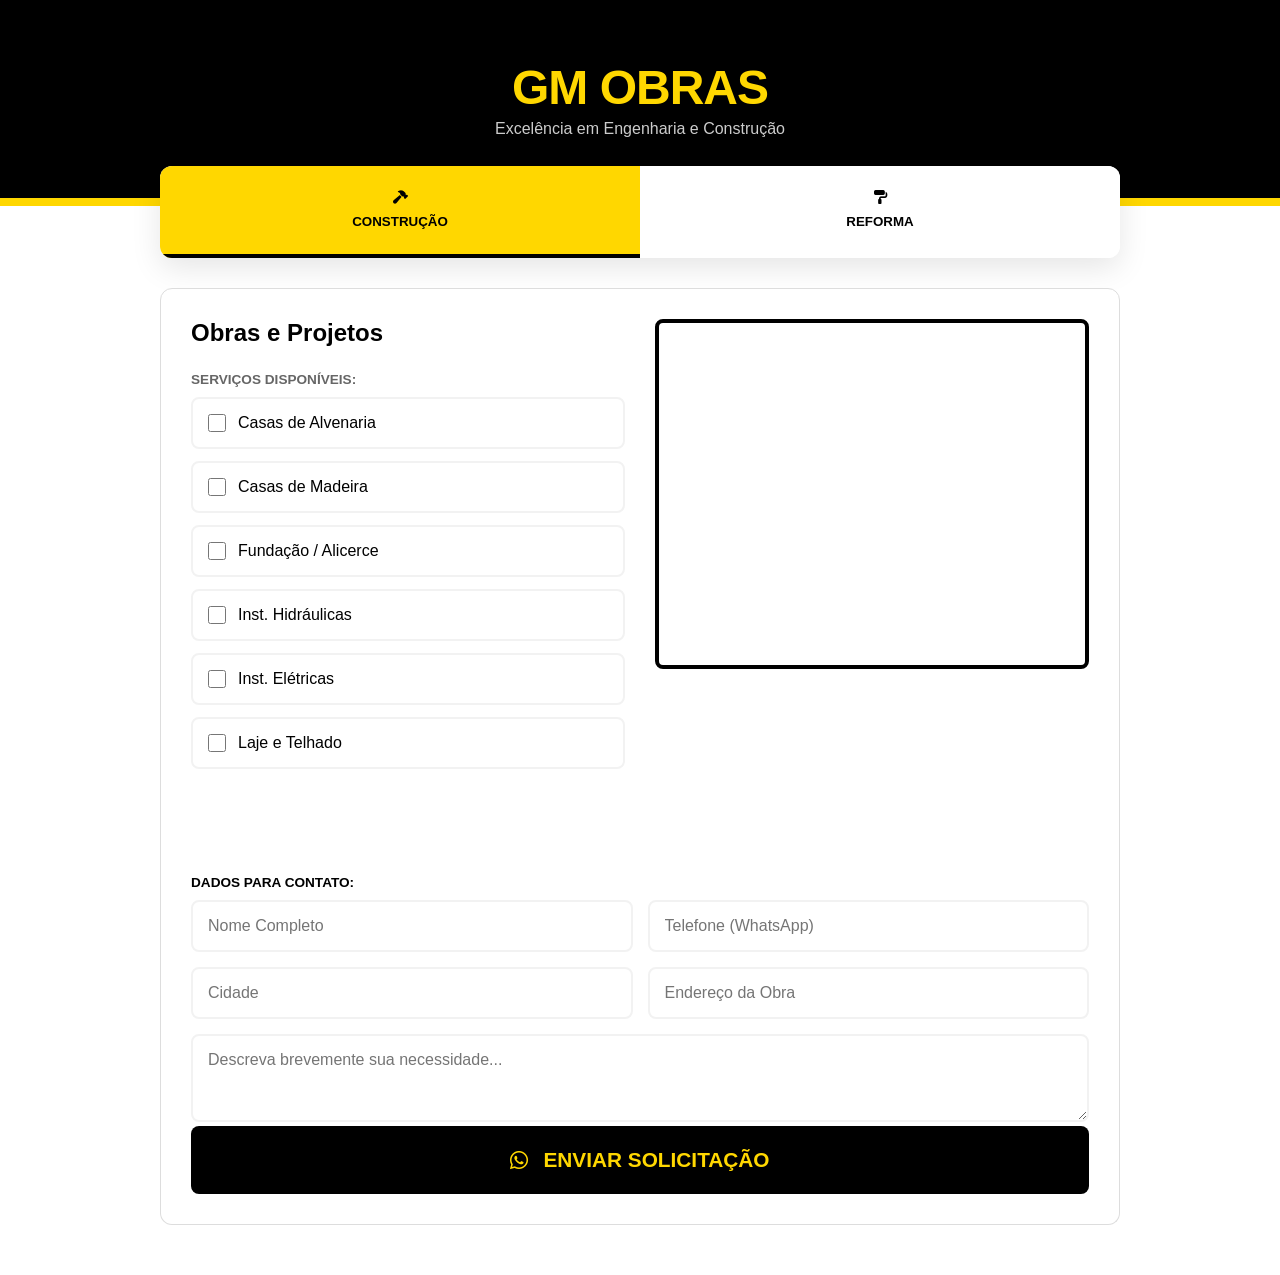
==== serv.html @ 1dc65b6d "Add files via upload" ====
<!DOCTYPE html>
<html lang="pt-br">
<head>
    <link rel="shortcut icon" href="watts.jpeg" type="image/x-icon">
    <meta charset="UTF-8">
    <meta name="viewport" content="width=device-width, initial-scale=1.0">
    <title>GM Obras | Orçamento Inteligente</title>
    <link rel="stylesheet" href="https://cdnjs.cloudflare.com/ajax/libs/font-awesome/6.4.0/css/all.min.css">
    <style>
        :root {
            --amarelo: #FFD700;
            --preto: #000000;
            --preto-suave: #1a1a1a;
            --branco: #ffffff;
            --cinza: #f2f2f2;
        }

        * { margin: 0; padding: 0; box-sizing: border-box; font-family: 'Inter', sans-serif; }
        body { background-color: var(--branco); color: var(--preto); overflow-x: hidden; }


        /* Header */
        header {
            background-color: var(--preto);
            padding: 60px 20px;
            text-align: center;
            border-bottom: 8px solid var(--amarelo);
        }
        header h1 { color: var(--amarelo); font-size: 3rem; letter-spacing: -1px; }

        .wrapper { max-width: 1000px; margin: -40px auto 50px; padding: 0 20px; }

        .tabs-container {
            display: flex;
            background: var(--branco);
            border-radius: 12px;
            box-shadow: 0 10px 30px rgba(0,0,0,0.1);
            overflow: hidden;
            margin-bottom: 30px;
        }

        .tab-btn {
            flex: 1; padding: 25px; border: none; background: var(--branco);
            cursor: pointer; font-weight: 700; display: flex;
            flex-direction: column; align-items: center; gap: 10px; transition: 0.3s;
        }
        .tab-btn.active { background: var(--amarelo); border-bottom: 4px solid var(--preto); }

        .content-section {
            display: none; animation: slideUp 0.6s ease;
            background: var(--branco); padding: 30px;
            border-radius: 12px; border: 1px solid #ddd;
        }
        .content-section.active { display: block; }

        @keyframes slideUp { from { opacity: 0; transform: translateY(30px); } to { opacity: 1; transform: translateY(0); } }

        .info-grid { display: grid; grid-template-columns: 1fr 1fr; gap: 30px; margin-bottom: 30px; }
        .info-image { width: 100%; height: 350px; background-size: cover; background-position: center; border-radius: 8px; border: 4px solid var(--preto); }

        /* Formulário */
        .form-title { margin: 25px 0 10px; font-weight: 800; color: #666; font-size: 0.85rem; text-transform: uppercase; }
        .input-group { display: grid; grid-template-columns: 1fr 1fr; gap: 15px; margin-bottom: 15px; }
        input, textarea { width: 100%; padding: 15px; border: 2px solid var(--cinza); border-radius: 8px; outline: none; transition: 0.3s; font-size: 1rem; }
        input:focus { border-color: var(--amarelo); }

        .options-grid { display: grid; grid-template-columns: repeat(auto-fill, minmax(220px, 1fr)); gap: 12px; margin-bottom: 20px; }
        .option-card { border: 2px solid var(--cinza); padding: 15px; border-radius: 8px; display: flex; align-items: center; gap: 12px; cursor: pointer; transition: 0.2s; }
        .option-card:hover { border-color: var(--amarelo); background: #fffdf0; }
        .option-card input { width: 18px; height: 18px; accent-color: var(--preto); }

        .btn-cta {
            background: var(--preto); color: var(--amarelo); width: 100%; padding: 22px;
            border: none; border-radius: 8px; font-size: 1.3rem; font-weight: 800;
            cursor: pointer; display: flex; justify-content: center; align-items: center; gap: 15px; transition: 0.3s;
        }
        .btn-cta:hover { transform: translateY(-3px); box-shadow: 0 10px 20px rgba(0,0,0,0.2); }

        @media (max-width: 768px) { .info-grid, .input-group { grid-template-columns: 1fr; } .tabs-container { flex-direction: column; } }
    </style>
</head>
<body>



<header>
    <h1>GM OBRAS</h1>
    <p style="color: white; opacity: 0.8; margin-top: 5px;">Excelência em Engenharia e Construção</p>
</header>

<div class="wrapper">
    <div class="tabs-container">
        <button class="tab-btn active" onclick="switchTab('construcao')"><i class="fas fa-hammer"></i> CONSTRUÇÃO</button>
        <button class="tab-btn" onclick="switchTab('reforma')"><i class="fas fa-paint-roller"></i> REFORMA</button>
    </div>

    <div id="construcao" class="content-section active">
        <div class="info-grid">
            <div class="info-text">
                <h2>Obras e Projetos</h2>
                <div class="form-title">Serviços Disponíveis:</div>
                <div class="options-grid">
                    <label class="option-card"><input type="checkbox" class="item" value="Casas de Alvenaria"> Casas de Alvenaria</label>
                    <label class="option-card"><input type="checkbox" class="item" value="Casas de Madeira"> Casas de Madeira</label>
                    <label class="option-card"><input type="checkbox" class="item" value="Fundação/Alicerce"> Fundação / Alicerce</label>
                    <label class="option-card"><input type="checkbox" class="item" value="Instalações Hidráulicas"> Inst. Hidráulicas</label>
                    <label class="option-card"><input type="checkbox" class="item" value="Instalações Elétricas"> Inst. Elétricas</label>
                    <label class="option-card"><input type="checkbox" class="item" value="Laje e Telhado"> Laje e Telhado</label>
                </div>
            </div>
            <div class="info-image" style="background-image: url('https://casaeconstrucao.vivadecora.com.br/wp-content/uploads/2018/06/constru%C3%A7%C3%A3o-de-casas-com-telhas-de-fibrocimento.jpg');"></div>
        </div>
    </div>

    <div id="reforma" class="content-section">
        <div class="info-grid">
            <div class="info-text">
                <h2>Reformas e Reparos</h2>
                <div class="form-title">Serviços de Acabamento:</div>
                <div class="options-grid">
                    <label class="option-card"><input type="checkbox" class="item" value="Pintura Residencial"> Pintura</label>
                    <label class="option-card"><input type="checkbox" class="item" value="Pintura Predial"> Pintura Predial</label>
                    <label class="option-card"><input type="checkbox" class="item" value="Revestimentos"> Revestimentos</label>
                    <label class="option-card"><input type="checkbox" class="item" value="Gesso Drywall"> Gesso Drywall</label>
                    <label class="option-card"><input type="checkbox" class="item" value="Instalação de Mobiliário"> Inst. de Mobiliário</label>
                    <label class="option-card"><input type="checkbox" class="item" value="Manutenções e Adequações"> Manut. e Adequações</label>
                     <label class="option-card"><input type="checkbox" class="item" value="Reforma Completa"> Reforma Completa</label>
                </div>
            </div>
            <div class="info-image" style="background-image: url('https://images.unsplash.com/photo-1513694203232-719a280e022f?auto=format&fit=crop&w=600&q=80');"></div>
        </div>
    </div>

    <div class="content-section active" style="margin-top: -30px; border-top: none; border-radius: 0 0 12px 12px;">
        <div class="form-title" style="color: #000;">DADOS PARA CONTATO:</div>
        <div class="input-group">
            <input type="text" id="nome" placeholder="Nome Completo">
            <input type="text" id="tel" placeholder="Telefone (WhatsApp)">
        </div>
        <div class="input-group">
            <input type="text" id="cidade" placeholder="Cidade">
            <input type="text" id="endereco" placeholder="Endereço da Obra">
        </div>
        <textarea id="obs" rows="3" placeholder="Descreva brevemente sua necessidade..."></textarea>

        <button class="btn-cta" onclick="enviarWhatsApp()">
            <i class="fab fa-whatsapp"></i> ENVIAR SOLICITAÇÃO
        </button>
    </div>
</div>

<script>
    let tipoAtual = "Construção";

    // Efeito de Entrada
    window.addEventListener('load', () => {
        setTimeout(() => {
            document.getElementById('intro-overlay').classList.add('intro-hidden');
        }, 2500); // 2.5 segundos de animação
        carregarDados();
    });

    const campos = ['nome', 'tel', 'cidade', 'endereco', 'obs'];
    campos.forEach(id => {
        document.getElementById(id).addEventListener('input', (e) => {
            localStorage.setItem('gm_' + id, e.target.value);
        });
    });

    function carregarDados() {
        campos.forEach(id => {
            const salvo = localStorage.getItem('gm_' + id);
            if(salvo) document.getElementById(id).value = salvo;
        });
    }

    function switchTab(tipo) {
        tipoAtual = tipo.charAt(0).toUpperCase() + tipo.slice(1);
        document.querySelectorAll('.tab-btn').forEach(b => b.classList.remove('active'));
        event.currentTarget.classList.add('active');
        document.getElementById('construcao').classList.remove('active');
        document.getElementById('reforma').classList.remove('active');
        document.getElementById(tipo).classList.add('active');
    }

    function enviarWhatsApp() {
        const nome = document.getElementById('nome').value.trim();
        const tel = document.getElementById('tel').value.trim();
        const cidade = document.getElementById('cidade').value.trim();
        const endereco = document.getElementById('endereco').value.trim();
        const obs = document.getElementById('obs').value.trim();

        if (nome.split(' ').filter(n => n !== "").length < 2) {
            alert("Por favor, informe seu nome completo.");
            return;
        }
        if (!tel || !cidade) {
            alert("Preencha Telefone e Cidade.");
            return;
        }

        let selecionados = [];
        document.querySelectorAll('.item:checked').forEach(i => selecionados.push(i.value));

        if (selecionados.length === 0) {
            alert("Selecione ao menos um serviço.");
            return;
        }

        const numeroWhats = "5551999999999"; // COLOQUE SEU WHATSAPP AQUI
        const mensagem = `*GM OBRAS - SOLICITAÇÃO*%0A%0A` +
                         `*Tipo:* ${tipoAtual}%0A` +
                         `*Cliente:* ${nome}%0A` +
                         `*Contato:* ${tel}%0A` +
                         `*Local:* ${cidade} - ${endereco}%0A` +
                         `*Serviços:* ${selecionados.join(", ")}%0A` +
                         `*Obs:* ${obs}`;

        campos.forEach(id => localStorage.removeItem('gm_' + id));
        window.open(`https://wa.me/${numeroWhats}?text=${mensagem}`);
    }
</script>

</body>
</html>
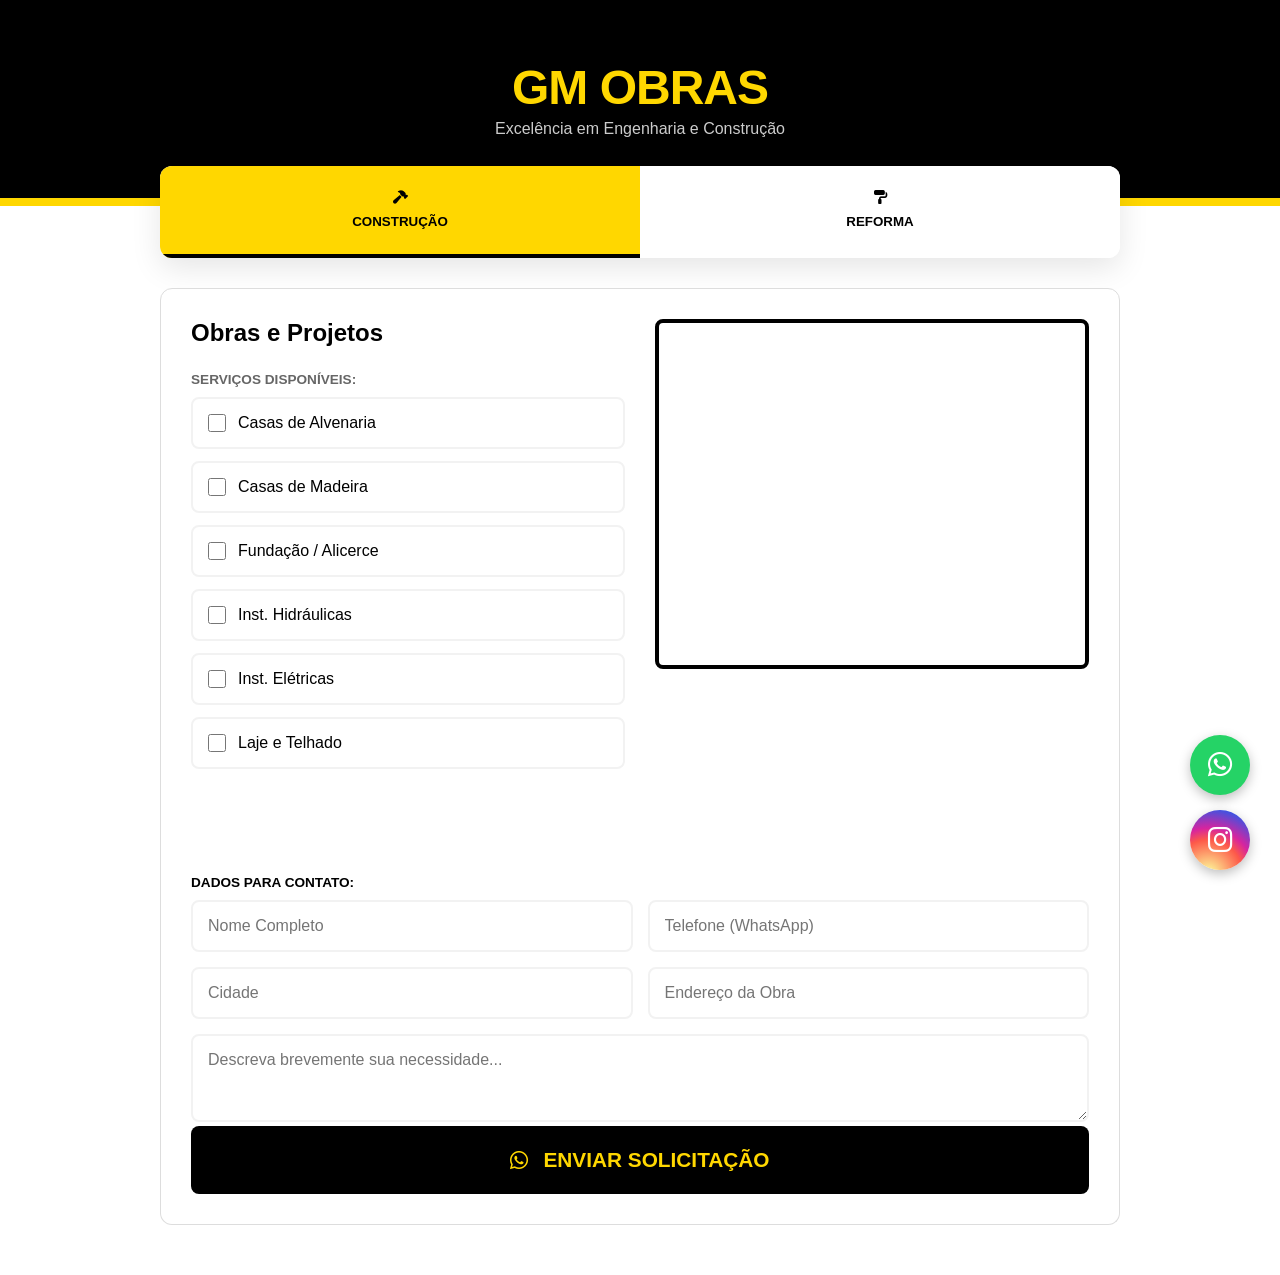
==== commit 703321f2: "Add files via upload" ====
--- a/serv.html
+++ b/serv.html
@@ -18,8 +18,6 @@
         * { margin: 0; padding: 0; box-sizing: border-box; font-family: 'Inter', sans-serif; }
         body { background-color: var(--branco); color: var(--preto); overflow-x: hidden; }
 
-
-        /* Header */
         header {
             background-color: var(--preto);
             padding: 60px 20px;
@@ -58,7 +56,6 @@
         .info-grid { display: grid; grid-template-columns: 1fr 1fr; gap: 30px; margin-bottom: 30px; }
         .info-image { width: 100%; height: 350px; background-size: cover; background-position: center; border-radius: 8px; border: 4px solid var(--preto); }
 
-        /* Formulário */
         .form-title { margin: 25px 0 10px; font-weight: 800; color: #666; font-size: 0.85rem; text-transform: uppercase; }
         .input-group { display: grid; grid-template-columns: 1fr 1fr; gap: 15px; margin-bottom: 15px; }
         input, textarea { width: 100%; padding: 15px; border: 2px solid var(--cinza); border-radius: 8px; outline: none; transition: 0.3s; font-size: 1rem; }
@@ -76,12 +73,27 @@
         }
         .btn-cta:hover { transform: translateY(-3px); box-shadow: 0 10px 20px rgba(0,0,0,0.2); }
 
-        @media (max-width: 768px) { .info-grid, .input-group { grid-template-columns: 1fr; } .tabs-container { flex-direction: column; } }
+        .fab-wrapper {
+          position: fixed; bottom: 30px; right: 30px;
+          display: flex; flex-direction: column; gap: 15px; z-index: 9999; align-items: center;
+        }
+
+        .fab-btn {
+          width: 60px; height: 60px; border-radius: 50%;
+          display: flex; align-items: center; justify-content: center;
+          color: #fff; font-size: 28px; text-decoration: none;
+          box-shadow: 0 4px 12px rgba(0, 0, 0, 0.25);
+          transition: all 0.3s cubic-bezier(0.175, 0.885, 0.32, 1.275);
+        }
+
+        .whatsapp { background-color: #25d366; }
+        .instagram { background: radial-gradient(circle at 30% 107%, #fdf497 0%, #fdf497 5%, #fd5949 45%, #d6249f 60%, #285aeb 90%); }
+        .fab-btn:hover { transform: translateY(-5px) scale(1.05); }
+
+        @media (max-width: 768px) { .info-grid, .input-group { grid-template-columns: 1fr; } .tabs-container { flex-direction: column; } .wrapper { margin-top: -20px; } }
     </style>
 </head>
 <body>
-
-
 
 <header>
     <h1>GM OBRAS</h1>
@@ -108,7 +120,7 @@
                     <label class="option-card"><input type="checkbox" class="item" value="Laje e Telhado"> Laje e Telhado</label>
                 </div>
             </div>
-            <div class="info-image" style="background-image: url('https://casaeconstrucao.vivadecora.com.br/wp-content/uploads/2018/06/constru%C3%A7%C3%A3o-de-casas-com-telhas-de-fibrocimento.jpg');"></div>
+            <div class="info-image" style="background-image: url('https://instagram.fcxj3-1.fna.fbcdn.net/v/t51.82787-15/568358004_18107198656609271_6888614785643335614_n.jpg?stp=dst-jpg_e35_p720x720_tt6&_nc_cat=107&ig_cache_key=MzQwMDM4MTIzMjYxNjQyNDg5OA%3D%3D.3-ccb7-5&ccb=7-5&_nc_sid=58cdad&efg=eyJ2ZW5jb2RlX3RhZyI6InhwaWRzLjExNzB4MjA4MC5zZHIuQzMifQ%3D%3D&_nc_ohc=5JyJEUa406cQ7kNvwG4Z7Dr&_nc_oc=AdmQ0UHrHwmNmVkZnBknfzT49ZGG0ulCKYD29anTjLUV4QBfOS1PPKBhPoG0eWMUECx7wjCSNt2vxh0HNuqsITn3&_nc_ad=z-m&_nc_cid=0&_nc_zt=23&_nc_ht=instagram.fcxj3-1.fna&_nc_gid=9mVHKJDyOb0MwLHK6kubFg&_nc_ss=8&oh=00_AfzTdZGI_xmpd5Xiz9txoEUnz7R3cLXvGYYQl4LWQDPEMg&oe=69B21BCA');"></div>
         </div>
     </div>
 
@@ -118,16 +130,16 @@
                 <h2>Reformas e Reparos</h2>
                 <div class="form-title">Serviços de Acabamento:</div>
                 <div class="options-grid">
-                    <label class="option-card"><input type="checkbox" class="item" value="Pintura Residencial"> Pintura</label>
+                    <label class="option-card"><input type="checkbox" class="item" value="Pintura"> Pintura</label>
                     <label class="option-card"><input type="checkbox" class="item" value="Pintura Predial"> Pintura Predial</label>
                     <label class="option-card"><input type="checkbox" class="item" value="Revestimentos"> Revestimentos</label>
                     <label class="option-card"><input type="checkbox" class="item" value="Gesso Drywall"> Gesso Drywall</label>
                     <label class="option-card"><input type="checkbox" class="item" value="Instalação de Mobiliário"> Inst. de Mobiliário</label>
                     <label class="option-card"><input type="checkbox" class="item" value="Manutenções e Adequações"> Manut. e Adequações</label>
-                     <label class="option-card"><input type="checkbox" class="item" value="Reforma Completa"> Reforma Completa</label>
+                    <label class="option-card"><input type="checkbox" class="item" value="Reforma Completa"> Reforma Completa</label>
                 </div>
             </div>
-            <div class="info-image" style="background-image: url('https://images.unsplash.com/photo-1513694203232-719a280e022f?auto=format&fit=crop&w=600&q=80');"></div>
+            <div class="info-image" style="background-image: url('obras2.jpeg');"></div>
         </div>
     </div>
 
@@ -135,7 +147,7 @@
         <div class="form-title" style="color: #000;">DADOS PARA CONTATO:</div>
         <div class="input-group">
             <input type="text" id="nome" placeholder="Nome Completo">
-            <input type="text" id="tel" placeholder="Telefone (WhatsApp)">
+            <input type="text" id="tel" placeholder="Telefone (WhatsApp)" maxlength="15">
         </div>
         <div class="input-group">
             <input type="text" id="cidade" placeholder="Cidade">
@@ -149,33 +161,52 @@
     </div>
 </div>
 
+<div class="fab-wrapper">
+  <a href="https://wa.me/5554981081564" class="fab-btn whatsapp" target="_blank">
+    <i class="fab fa-whatsapp"></i>
+  </a>
+  <a href="https://www.instagram.com/gmobras_/" class="fab-btn instagram" target="_blank">
+    <i class="fab fa-instagram"></i>
+  </a>
+</div>
+
 <script>
     let tipoAtual = "Construção";
-
-    // Efeito de Entrada
-    window.addEventListener('load', () => {
-        setTimeout(() => {
-            document.getElementById('intro-overlay').classList.add('intro-hidden');
-        }, 2500); // 2.5 segundos de animação
-        carregarDados();
+    const campos = ['nome', 'tel', 'cidade', 'endereco', 'obs'];
+
+    // Máscara de Telefone Dinâmica
+    document.getElementById('tel').addEventListener('input', (e) => {
+        let value = e.target.value.replace(/\D/g, "");
+        if (value.length > 11) value = value.slice(0, 11);
+        if (value.length > 10) {
+            value = value.replace(/^(\d{2})(\d{5})(\d{4}).*/, "($1) $2-$3");
+        } else if (value.length > 5) {
+            value = value.replace(/^(\d{2})(\d{4})(\d{0,4}).*/, "($1) $2-$3");
+        } else if (value.length > 2) {
+            value = value.replace(/^(\d{2})(\d{0,5})/, "($1) $2");
+        } else if (value.length > 0) {
+            value = value.replace(/^(\d{0,2})/, "($1");
+        }
+        e.target.value = value;
     });
 
-    const campos = ['nome', 'tel', 'cidade', 'endereco', 'obs'];
+    // Local Storage: Salvar ao digitar
     campos.forEach(id => {
         document.getElementById(id).addEventListener('input', (e) => {
-            localStorage.setItem('gm_' + id, e.target.value);
+            localStorage.setItem('gm_v2_' + id, e.target.value);
         });
     });
 
-    function carregarDados() {
+    // Local Storage: Carregar ao iniciar
+    window.addEventListener('load', () => {
         campos.forEach(id => {
-            const salvo = localStorage.getItem('gm_' + id);
+            const salvo = localStorage.getItem('gm_v2_' + id);
             if(salvo) document.getElementById(id).value = salvo;
         });
-    }
+    });
 
     function switchTab(tipo) {
-        tipoAtual = tipo.charAt(0).toUpperCase() + tipo.slice(1);
+        tipoAtual = tipo === 'construcao' ? "Construção" : "Reforma";
         document.querySelectorAll('.tab-btn').forEach(b => b.classList.remove('active'));
         event.currentTarget.classList.add('active');
         document.getElementById('construcao').classList.remove('active');
@@ -190,12 +221,12 @@
         const endereco = document.getElementById('endereco').value.trim();
         const obs = document.getElementById('obs').value.trim();
 
-        if (nome.split(' ').filter(n => n !== "").length < 2) {
+        if (nome.split(' ').length < 2) {
             alert("Por favor, informe seu nome completo.");
             return;
         }
-        if (!tel || !cidade) {
-            alert("Preencha Telefone e Cidade.");
+        if (tel.length < 14 || !cidade) {
+            alert("Preencha WhatsApp e Cidade corretamente.");
             return;
         }
 
@@ -207,7 +238,7 @@
             return;
         }
 
-        const numeroWhats = "5551999999999"; // COLOQUE SEU WHATSAPP AQUI
+        const numeroWhats = "5554981081564"; 
         const mensagem = `*GM OBRAS - SOLICITAÇÃO*%0A%0A` +
                          `*Tipo:* ${tipoAtual}%0A` +
                          `*Cliente:* ${nome}%0A` +
@@ -216,7 +247,8 @@
                          `*Serviços:* ${selecionados.join(", ")}%0A` +
                          `*Obs:* ${obs}`;
 
-        campos.forEach(id => localStorage.removeItem('gm_' + id));
+        // Limpa storage após o envio
+        campos.forEach(id => localStorage.removeItem('gm_v2_' + id));
         window.open(`https://wa.me/${numeroWhats}?text=${mensagem}`);
     }
 </script>
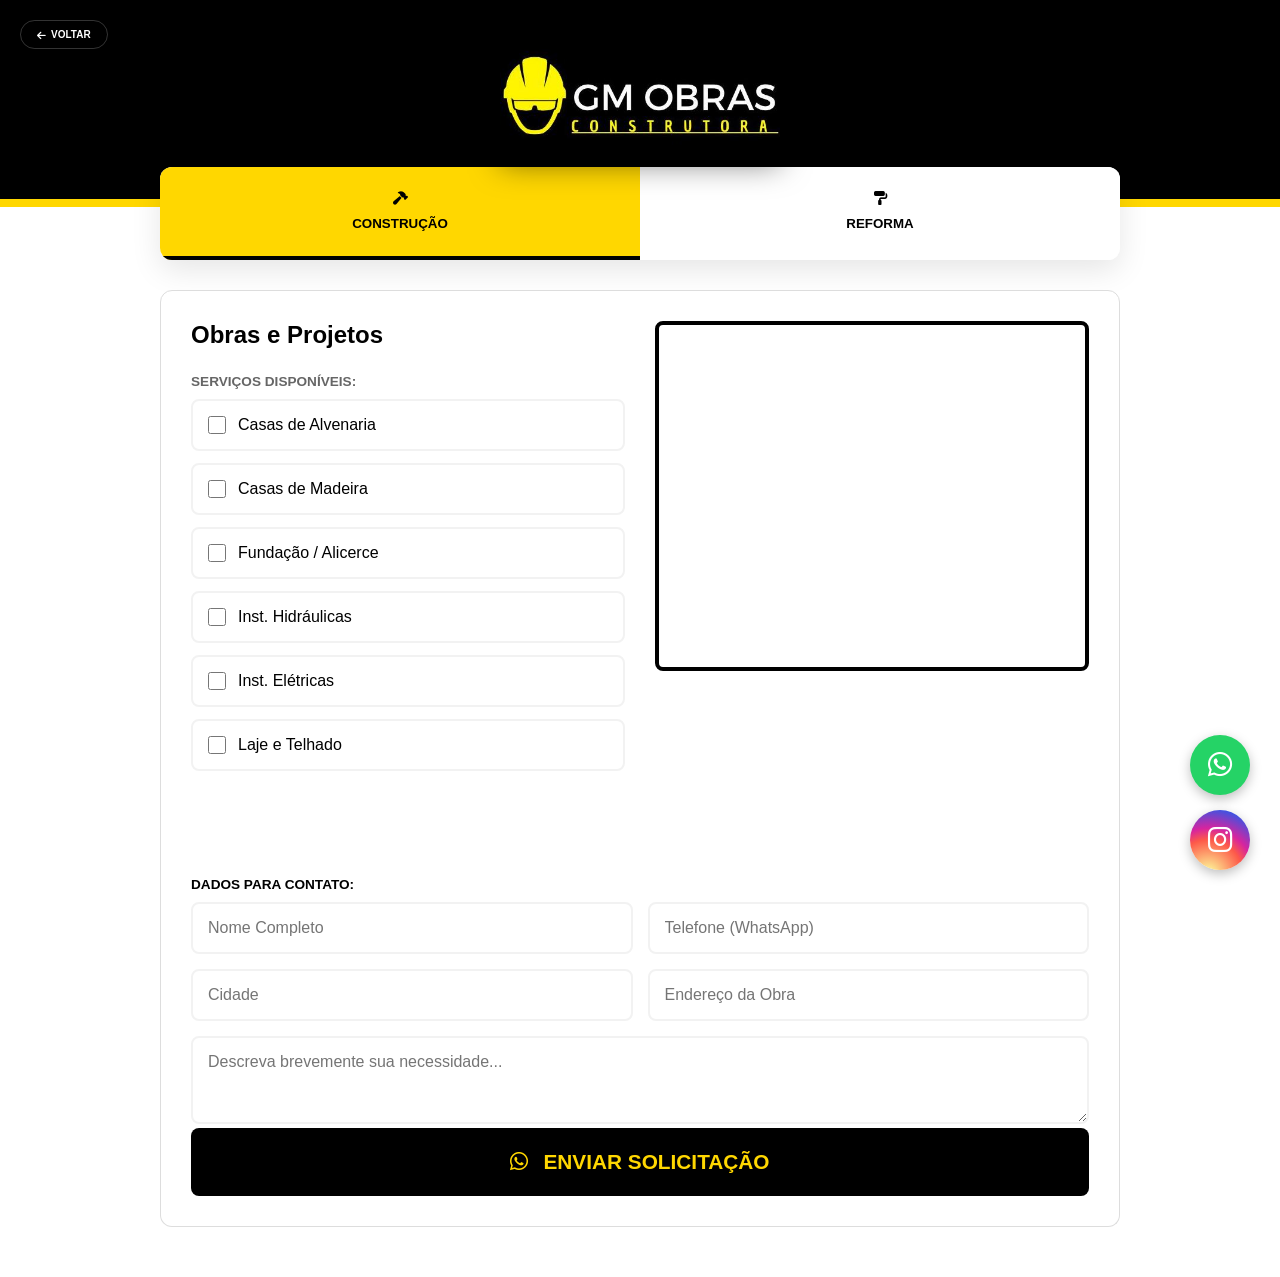
==== commit 923d8f57: "Add files via upload" ====
--- a/serv.html
+++ b/serv.html
@@ -14,17 +14,90 @@
             --branco: #ffffff;
             --cinza: #f2f2f2;
         }
-
+.btn-home {
+    /* Seu Estilo Original */
+    border: 1px solid rgba(255,255,255,0.2);
+    color: #fff;
+    padding: 8px 16px;
+    border-radius: 30px;
+    text-decoration: none;
+    font-size: 10px;
+    font-weight: 800;
+    text-transform: uppercase;
+    transition: 0.3s;
+
+    /* Posicionamento Correto */
+    position: absolute;
+    top: 20px;
+    left: 20px;
+    display: flex;
+    align-items: center;
+    gap: 5px;
+}
+
+.btn-home:hover { 
+    background: var(--amarelo); /* Usei a variável amarelo do seu projeto */
+    color: #000; 
+    border-color: var(--amarelo); 
+}
+
+/* Ajuste para não sumir no celular */
+@media (max-width: 480px) {
+    .btn-home {
+        top: 15px;
+        left: 15px;
+        padding: 6px 12px;
+        font-size: 9px;
+    }
+}
         * { margin: 0; padding: 0; box-sizing: border-box; font-family: 'Inter', sans-serif; }
         body { background-color: var(--branco); color: var(--preto); overflow-x: hidden; }
 
         header {
-            background-color: var(--preto);
-            padding: 60px 20px;
-            text-align: center;
-            border-bottom: 8px solid var(--amarelo);
-        }
-        header h1 { color: var(--amarelo); font-size: 3rem; letter-spacing: -1px; }
+    background-color: var(--preto);
+    padding: 40px 20px; /* Espaçamento interno balanceado */
+    text-align: center;
+    border-bottom: 8px solid var(--amarelo);
+    display: flex;
+    flex-direction: column;
+    align-items: center;
+    justify-content: center;
+}
+
+header img {
+    /* Ajuste de Tamanho */
+    width: 100%;
+    max-width: 280px; /* Tamanho ideal para PC */
+    height: auto;
+    object-fit: contain;
+    
+    /* Melhora de Qualidade Visual */
+    image-rendering: -webkit-optimize-contrast; /* Deixa a logo mais nítida */
+    filter: drop-shadow(0px 5px 15px rgba(0,0,0,0.5));
+}
+
+/* --- AJUSTES RESPONSIVOS (CELULAR E TABLET) --- */
+
+@media (max-width: 768px) {
+    header {
+        padding: 30px 15px;
+    }
+    header img {
+        max-width: 200px; /* Logo um pouco menor no Tablet */
+    }
+    .wrapper {
+        margin-top: -30px; /* Ajusta a sobreposição das abas */
+    }
+}
+
+@media (max-width: 480px) {
+    header img {
+        max-width: 160px; /* Logo ideal para telas pequenas de Celular */
+    }
+    header {
+        padding: 25px 10px;
+    }
+}
 
         .wrapper { max-width: 1000px; margin: -40px auto 50px; padding: 0 20px; }
 
@@ -96,8 +169,8 @@
 <body>
 
 <header>
-    <h1>GM OBRAS</h1>
-    <p style="color: white; opacity: 0.8; margin-top: 5px;">Excelência em Engenharia e Construção</p>
+    <img src="WhatsApp Image 2026-03-06 at 07.58.44.jpeg" alt="">
+    <a href="index.html" class="btn-home"><i class="fas fa-arrow-left"></i> Voltar</a>
 </header>
 
 <div class="wrapper">
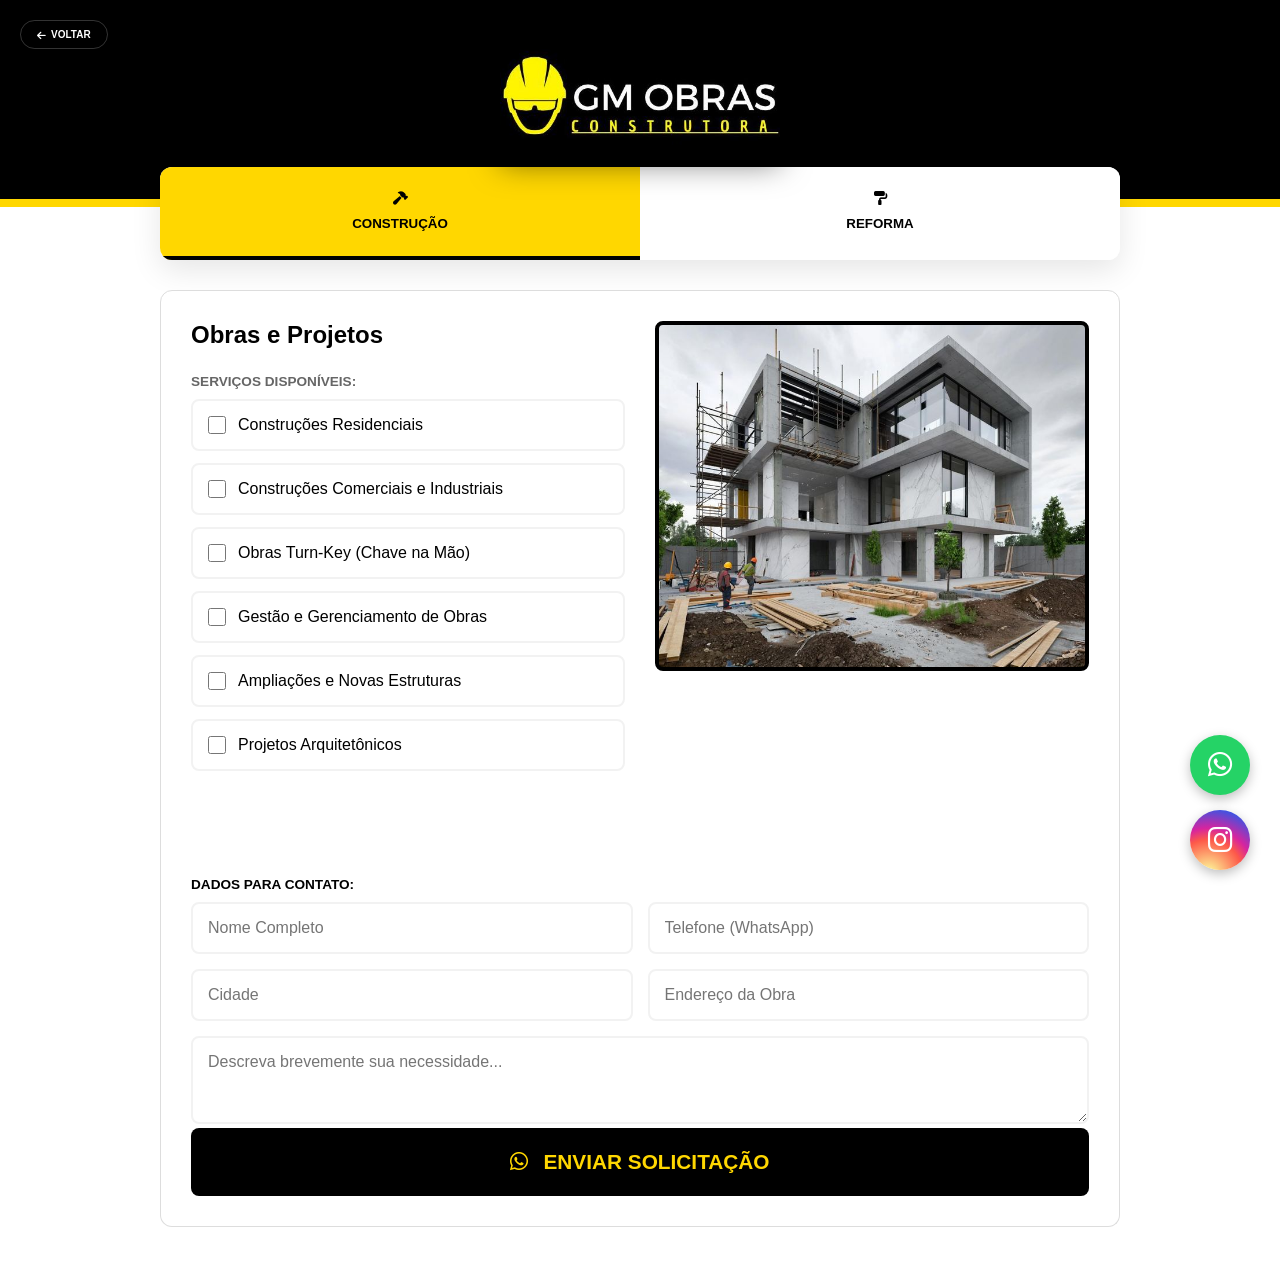
==== commit de1565f0: "Add files via upload" ====
--- a/serv.html
+++ b/serv.html
@@ -185,15 +185,15 @@
                 <h2>Obras e Projetos</h2>
                 <div class="form-title">Serviços Disponíveis:</div>
                 <div class="options-grid">
-                    <label class="option-card"><input type="checkbox" class="item" value="Casas de Alvenaria"> Casas de Alvenaria</label>
-                    <label class="option-card"><input type="checkbox" class="item" value="Casas de Madeira"> Casas de Madeira</label>
-                    <label class="option-card"><input type="checkbox" class="item" value="Fundação/Alicerce"> Fundação / Alicerce</label>
-                    <label class="option-card"><input type="checkbox" class="item" value="Instalações Hidráulicas"> Inst. Hidráulicas</label>
-                    <label class="option-card"><input type="checkbox" class="item" value="Instalações Elétricas"> Inst. Elétricas</label>
-                    <label class="option-card"><input type="checkbox" class="item" value="Laje e Telhado"> Laje e Telhado</label>
+                    <label class="option-card"><input type="checkbox" class="item" value="Construções Residenciais"> Construções Residenciais</label>
+                    <label class="option-card"><input type="checkbox" class="item" value="Construções Comerciais e Industriais"> Construções Comerciais e Industriais</label>
+                    <label class="option-card"><input type="checkbox" class="item" value="Obras Turn-Key"> Obras Turn-Key (Chave na Mão)</label>
+                    <label class="option-card"><input type="checkbox" class="item" value="Gestão e Gerenciamento de Obras"> Gestão e Gerenciamento de Obras</label>
+                    <label class="option-card"><input type="checkbox" class="item" value="Ampliações e Novas Estruturas"> Ampliações e Novas Estruturas</label>
+                    <label class="option-card"><input type="checkbox" class="item" value="Projetos Arquitetônicos"> Projetos Arquitetônicos</label>
                 </div>
             </div>
-            <div class="info-image" style="background-image: url('https://instagram.fcxj3-1.fna.fbcdn.net/v/t51.82787-15/568358004_18107198656609271_6888614785643335614_n.jpg?stp=dst-jpg_e35_p720x720_tt6&_nc_cat=107&ig_cache_key=MzQwMDM4MTIzMjYxNjQyNDg5OA%3D%3D.3-ccb7-5&ccb=7-5&_nc_sid=58cdad&efg=eyJ2ZW5jb2RlX3RhZyI6InhwaWRzLjExNzB4MjA4MC5zZHIuQzMifQ%3D%3D&_nc_ohc=5JyJEUa406cQ7kNvwG4Z7Dr&_nc_oc=AdmQ0UHrHwmNmVkZnBknfzT49ZGG0ulCKYD29anTjLUV4QBfOS1PPKBhPoG0eWMUECx7wjCSNt2vxh0HNuqsITn3&_nc_ad=z-m&_nc_cid=0&_nc_zt=23&_nc_ht=instagram.fcxj3-1.fna&_nc_gid=9mVHKJDyOb0MwLHK6kubFg&_nc_ss=8&oh=00_AfzTdZGI_xmpd5Xiz9txoEUnz7R3cLXvGYYQl4LWQDPEMg&oe=69B21BCA');"></div>
+            <div class="info-image" style="background-image: url('fotos1.jpg');"></div>
         </div>
     </div>
 
@@ -203,13 +203,13 @@
                 <h2>Reformas e Reparos</h2>
                 <div class="form-title">Serviços de Acabamento:</div>
                 <div class="options-grid">
-                    <label class="option-card"><input type="checkbox" class="item" value="Pintura"> Pintura</label>
-                    <label class="option-card"><input type="checkbox" class="item" value="Pintura Predial"> Pintura Predial</label>
-                    <label class="option-card"><input type="checkbox" class="item" value="Revestimentos"> Revestimentos</label>
+                    <label class="option-card"><input type="checkbox" class="item" value="Reformas Residenciais"> Reformas Residenciais</label>
+                    <label class="option-card"><input type="checkbox" class="item" value="Pintura Predial"> Reformas Comerciais e industriais</label>
+                    <label class="option-card"><input type="checkbox" class="item" value="Reformas de Alto Padrão"> Reformas de Alto Padrão</label>
                     <label class="option-card"><input type="checkbox" class="item" value="Gesso Drywall"> Gesso Drywall</label>
-                    <label class="option-card"><input type="checkbox" class="item" value="Instalação de Mobiliário"> Inst. de Mobiliário</label>
-                    <label class="option-card"><input type="checkbox" class="item" value="Manutenções e Adequações"> Manut. e Adequações</label>
-                    <label class="option-card"><input type="checkbox" class="item" value="Reforma Completa"> Reforma Completa</label>
+                    <label class="option-card"><input type="checkbox" class="item" value="Reformas de Anbientes">Reformas de Anbientes</label>
+                    <label class="option-card"><input type="checkbox" class="item" value="Pinturas Prediais"> Pinturas Prediais</label>
+                    <label class="option-card"><input type="checkbox" class="item" value="instalações de revestimentos"> instalações de revestimentos</label>
                 </div>
             </div>
             <div class="info-image" style="background-image: url('obras2.jpeg');"></div>
